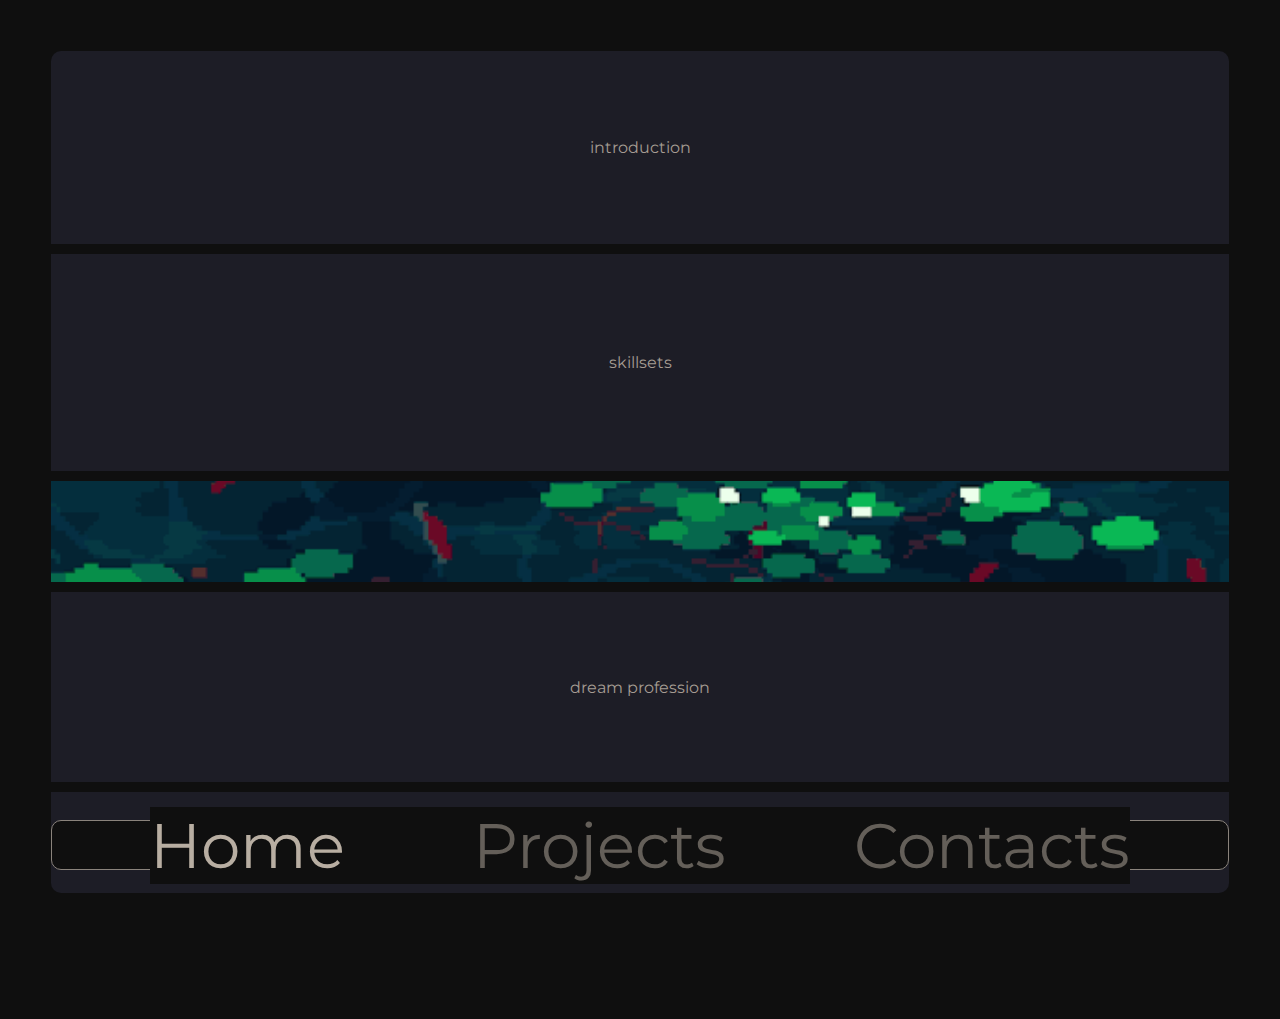
==== Haimonmon-portfolio/home/index.html @ d969622b ":construction:" ====
<!DOCTYPE html>
<html lang="en">
<head>
    <meta charset="UTF-8">
    <meta name="viewport" content="width=device-width, initial-scale=1.0">
    <link rel="preconnect" href="https://fonts.googleapis.com">
    <link rel="preconnect" href="https://fonts.gstatic.com" crossorigin>
    <link href="https://fonts.googleapis.com/css2?family=Montserrat:ital,wght@0,100..900;1,100..900&display=swap" rel="stylesheet">
    <link rel="stylesheet" href="navigation.css">
    <link rel="stylesheet" href="style.css">
    <link rel="stylesheet" href="media.css">
    <title>Vince</title>
</head>
<body>
    <div class="info-cards-container">
        <div class="introduction">introduction</div>
        <div class="skillsets">skillsets</div>
        <div class="image"><img src="../home/assets/HOME-IMG-0001-FISH-POND.gif" alt="Relaxing Pixelated Fish pond with koi Fish"></div>
        <div class="dream-profession">dream profession</div>
        <div class="short-qoute">short qoute</div>
        <div class="navigation-stop"></div>
    </div>
    <div class="navbar">
        <ul>
            <li><a class="home-button" href="../home/home.html">Home</a></li>
            <li><a class="project-button" href="../projects/projects.html">Projects</a></li>
            <li><a class="contact-button" href="../contacts/contact.html">Contacts</a></li>
        </ul>
    </div>
</body>
</html>
---- Haimonmon-portfolio/home/navigation.css ----
:root {
    --container-width: 100%;
    --body-padding: 4%;
}

.navbar {
    position: fixed;
    bottom: 30px; 
    left: var(--body-padding); 
    right: var(--body-padding); 
    background-color: #0F0F0F;
    border-radius: 10px;
    height: 50px;
    border: 1px solid #8A837C;
    display: flex;
    justify-content: center;
    align-items: center;
}

.navbar ul {
    display: flex;
    gap: 10vw;
    background-color: #0F0F0F;
    font-size: 4.9vw;
    list-style-type: none;
    margin: 0;
    padding: 0;
}

.navbar a {
    text-decoration: none;
    color: #B8AEA2;
}

.navbar a:focus {
    outline: none;
}

.navbar a:hover {
    opacity: 100%;
}

.home-button {
    opacity: 100%;
}

.project-button {
    opacity: 50%;
}

.contact-button {
    opacity: 50%;
}

.navigation-stop {
    height: 65px;
    background-color: #0F0F0F!important;
    grid-area: navigation-space;
}
---- Haimonmon-portfolio/home/style.css ----
* {
    box-sizing: border-box;
    -webkit-tap-highlight-color: rgba(0, 0, 0 ,0);
}

body {
    background-color: #0F0F0F;
    font-family: Montserrat,sans-serif;
    margin: 0;
    display: grid;
    place-items: center;
    padding: var(--body-padding);
}

::-webkit-scrollbar {
    display: none;
}

.info-cards-container {
    display: grid;
    grid-template-columns: 1fr;
    grid-template-areas: 
    "header"
    "skillset-card"
    "image-card"
    "profession-card"
    "qoute-card"
    "navigation-space"
    ;
    gap: 10px;
    width: var(--container-width);
    overflow-y: auto;
}

.info-cards-container div {
    background-color: #1D1D26;
    color: #A59C92;
    place-content: center;
    text-align: center;
    max-width: 100%;
}

.introduction {
    height: 193px;
    border-radius: 10px 10px 0px 0px;
    grid-area: header;
}

.skillsets {
    height: 217px;
    grid-area: skillset-card;
}

.image {
    height: 101px;
    overflow: hidden;
    grid-area: image-card;
}

.image img {
    width: 100%;
    height: auto;
    display: block;
    object-fit: cover;
    object-position: 0px 0px;
}

.dream-profession {
    height: 190px;
    grid-area: profession-card;
}

.short-qoute {
    height: 101px;
    border-radius: 0px 0px 10px 10px;
    grid-area: qoute-card;
}
---- Haimonmon-portfolio/home/media.css ----
@media (min-width: 700px) and (max-width: 1000px) {
    :root {
        --body-padding: 8%;
    }

    body {
        padding-top: 20%;
    }

    .info-cards-container {
        display: grid;
        gap: 10px;
        grid-template-columns: 2fr 1.8fr;
        grid-template-areas: 
        "header header"
        "qoute-card skillset-card"
        "profession-card skillset-card"
        "profession-card image-card"
        "navigation-space navigation-space"
        ;
    }

    .introduction {
        height: 248px;
        border-radius: 15px 15px 0px 0px;
    }
    
    .skillsets {
        height: 365px;
    }
    
    .image {
        height: 102px;
        overflow: hidden;
        border-radius: 0 0 15px 0;  
    }
    
    .image img {
        height: auto;
        display: block;
        object-fit: cover;
        object-position: 0px 0px;
    }
    
    .dream-profession {
        height: 342px;
        border-radius: 0 0 0 15px;
    }
    
    .short-qoute {
        height: 126px;
        border-radius: 0;
    }

    .navbar {
        left: 21%;
        right: 21%;
        bottom: 80px;
        height: 71px;
    }

    .navbar ul {
        font-size: 3vw;
        gap: 8vw;
    }

    .navigation-stop {
        height: 120px;
    }
}
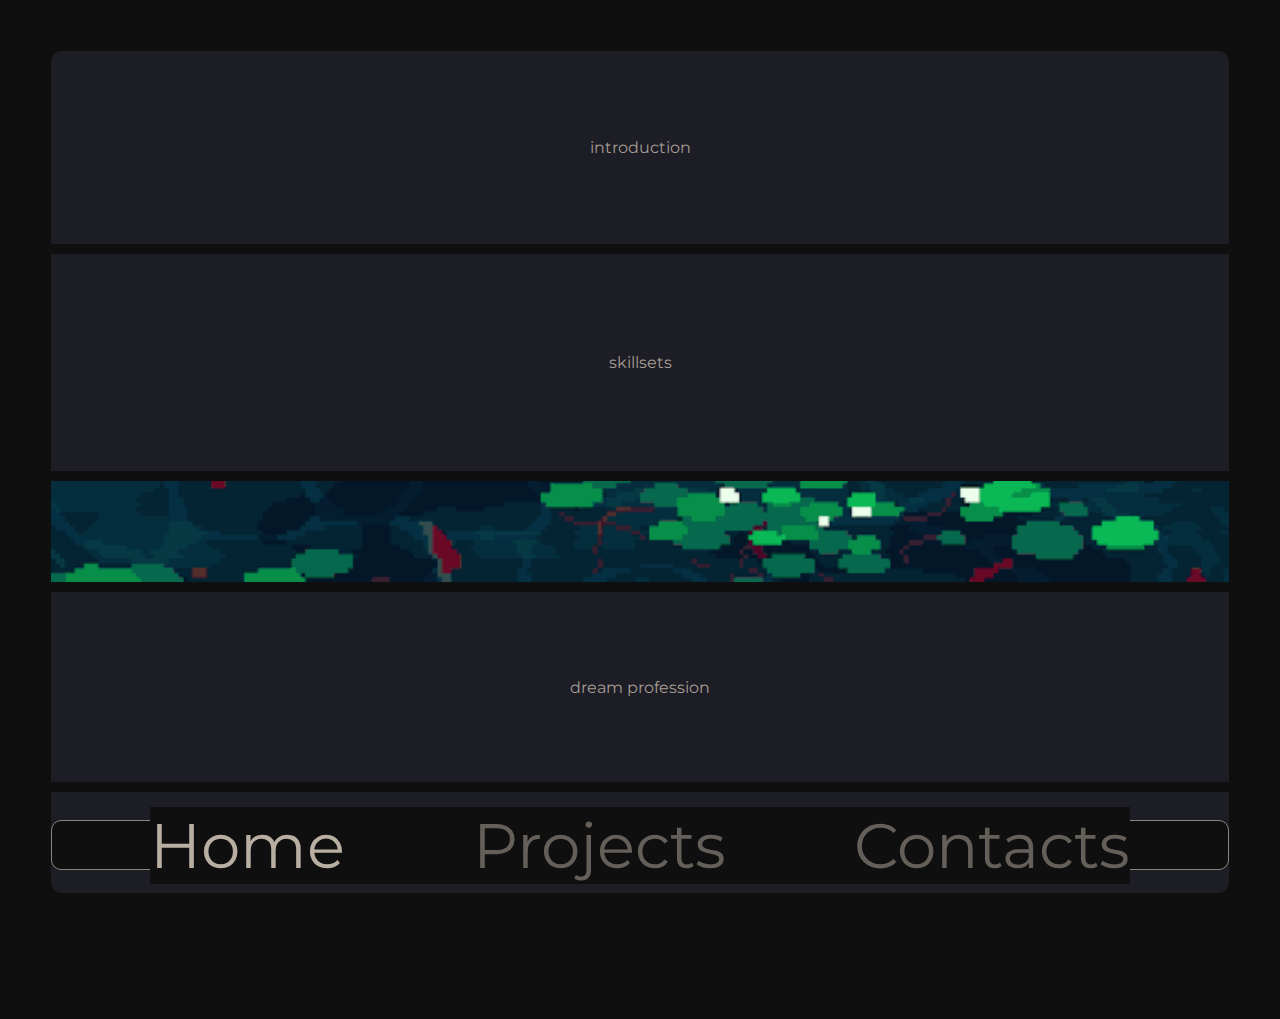
==== commit 9447137b: ":construction:" ====
--- a/Haimonmon-portfolio/home/index.html
+++ b/Haimonmon-portfolio/home/index.html
@@ -22,7 +22,7 @@
     </div>
     <div class="navbar">
         <ul>
-            <li><a class="home-button" href="../home/home.html">Home</a></li>
+            <li><a class="home-button" href="../home/index.html">Home</a></li>
             <li><a class="project-button" href="../projects/projects.html">Projects</a></li>
             <li><a class="contact-button" href="../contacts/contact.html">Contacts</a></li>
         </ul>
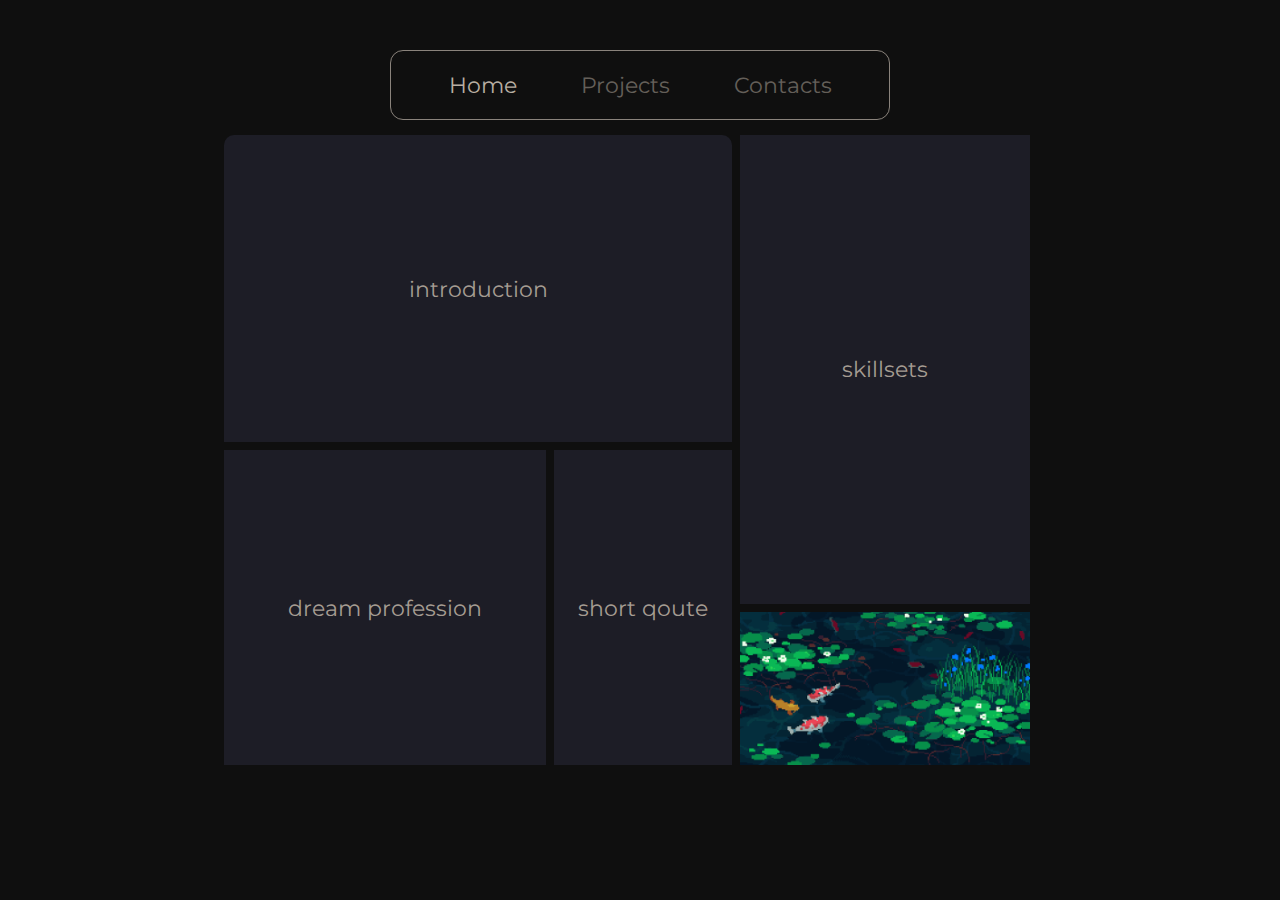
==== commit 45b0f18f: "Added Desktop View :sparkles:" ====
--- a/Haimonmon-portfolio/home/index.html
+++ b/Haimonmon-portfolio/home/index.html
@@ -18,7 +18,7 @@
         <div class="image"><img src="../home/assets/HOME-IMG-0001-FISH-POND.gif" alt="Relaxing Pixelated Fish pond with koi Fish"></div>
         <div class="dream-profession">dream profession</div>
         <div class="short-qoute">short qoute</div>
-        <div class="navigation-stop"></div>
+        <!-- <div class="navigation-stop"></div> -->
     </div>
     <div class="navbar">
         <ul>
--- a/Haimonmon-portfolio/home/style.css
+++ b/Haimonmon-portfolio/home/style.css
@@ -9,7 +9,7 @@
     margin: 0;
     display: grid;
     place-items: center;
-    padding: var(--body-padding);
+    padding: var(--body-padding); 
 }
 
 ::-webkit-scrollbar {
@@ -32,46 +32,45 @@
     overflow-y: auto;
 }
 
-.info-cards-container div {
+.info-cards-container div { /* ! alalahanin mo manlang bug mo dito!! */
     background-color: #1D1D26;
     color: #A59C92;
     place-content: center;
     text-align: center;
-    max-width: 100%;
 }
 
-.introduction {
-    height: 193px;
+.introduction { /* ! Remove the heights and add grid-template-rows*/
+    /* height: 193px; */
     border-radius: 10px 10px 0px 0px;
     grid-area: header;
 }
 
 .skillsets {
-    height: 217px;
+    /* height: 217px; */
     grid-area: skillset-card;
 }
 
 .image {
-    height: 101px;
+    /* height: 101px; */
     overflow: hidden;
     grid-area: image-card;
 }
 
 .image img {
     width: 100%;
-    height: auto;
+    /* height: auto; */
     display: block;
     object-fit: cover;
     object-position: 0px 0px;
 }
 
 .dream-profession {
-    height: 190px;
+    /* height: 190px; */
     grid-area: profession-card;
 }
 
 .short-qoute {
-    height: 101px;
+    /* height: 101px; */
     border-radius: 0px 0px 10px 10px;
     grid-area: qoute-card;
 }
--- a/Haimonmon-portfolio/home/media.css
+++ b/Haimonmon-portfolio/home/media.css
@@ -1,3 +1,79 @@
+
+
+/* small laptop */
+@media (min-width: 1001px) {
+    body {
+        font-size: 1.4rem;
+        padding: 0;
+        height: 100vh;
+        overflow: hidden;
+        padding-top: 8%;
+        padding-bottom: 8%;
+        padding-left: 11%;
+        padding-right: 11%;
+    }
+
+    .info-cards-container {
+        margin: 0 auto;
+        display: grid;
+        height: 70vh;
+        width: 65vw;
+        gap: .5rem;
+        grid-template-columns:  0.394fr 0.219fr 0.355fr;
+        grid-template-rows: 2fr 1fr 1fr; /* ! Part of code having an error causing cards not to increase height */
+        grid-template-areas:
+        "header header skillset"
+        "profession qoute skillset"
+        "profession qoute image";
+    }
+    
+    .introduction {
+        grid-area: header;
+    }
+
+    .skillsets {
+        grid-area: skillset;
+    } 
+
+    .image {
+        /* height: 120px; */
+        grid-area: image;
+    }
+
+    .dream-profession {
+        /* height: 270px; */
+        grid-area: profession;
+    } 
+
+    .short-qoute {
+        /* height: 270px; */
+        border-radius: 0;
+        grid-area: qoute;
+    }
+
+    .navbar {
+        margin: 0 auto;
+        position: absolute;
+        left: 0;
+        right: 0;
+        bottom: 0;
+        max-width: 500px;
+        top: 50px;
+        height: 70px;
+        border-radius: 13px;
+    }
+
+    .navbar ul {
+        font-size: 1.4rem;
+        gap: 4rem;
+    }
+
+    .navigation-stop {
+        height: 0;
+    }
+}
+
+/* Tablets */
 @media (min-width: 700px) and (max-width: 1000px) {
     :root {
         --body-padding: 8%;
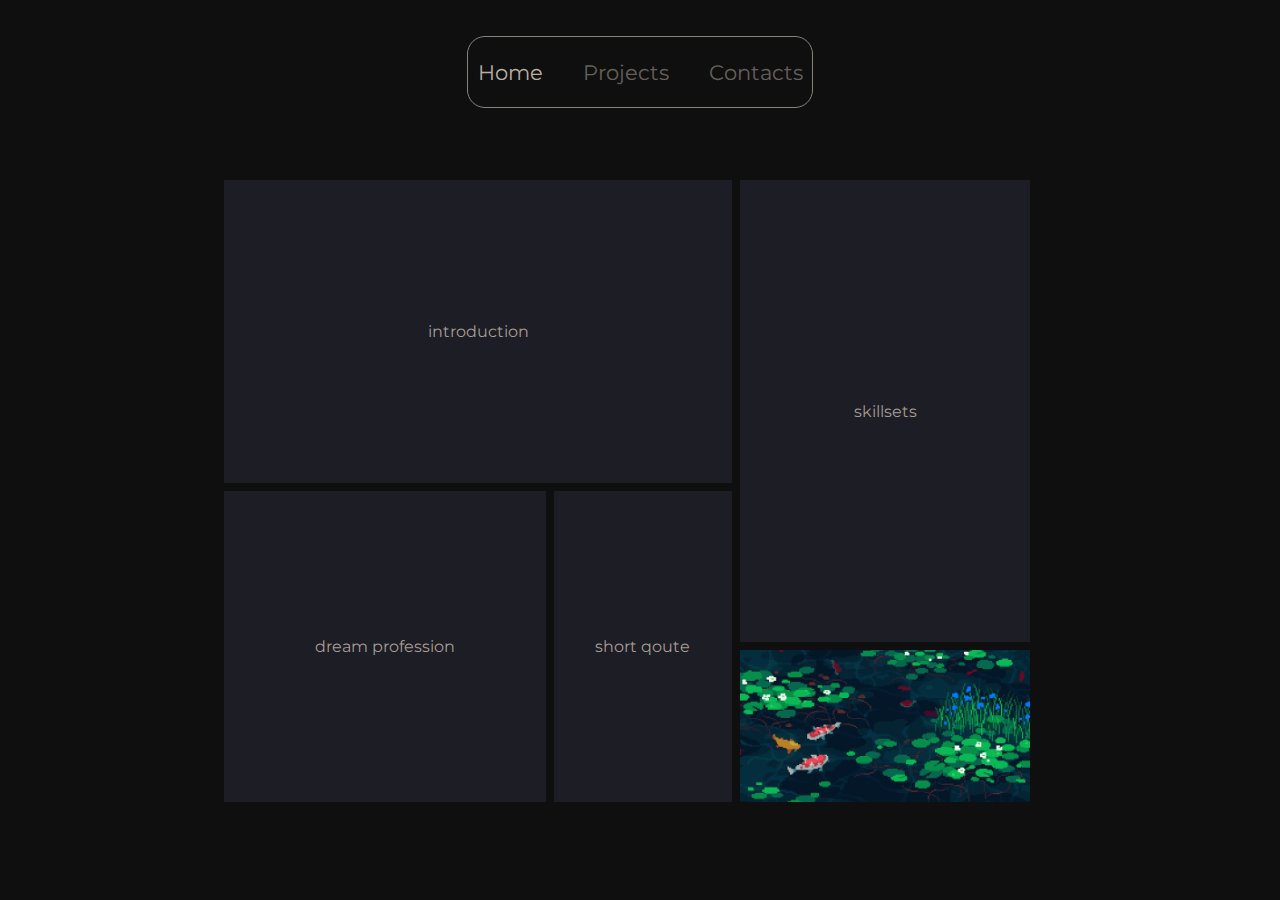
==== commit 3244bd44: "Mobile are fix now :sparkles:" ====
--- a/Haimonmon-portfolio/home/index.html
+++ b/Haimonmon-portfolio/home/index.html
@@ -18,7 +18,7 @@
         <div class="image"><img src="../home/assets/HOME-IMG-0001-FISH-POND.gif" alt="Relaxing Pixelated Fish pond with koi Fish"></div>
         <div class="dream-profession">dream profession</div>
         <div class="short-qoute">short qoute</div>
-        <!-- <div class="navigation-stop"></div> -->
+        <div class="navigation-stop"></div>
     </div>
     <div class="navbar">
         <ul>
--- a/Haimonmon-portfolio/home/style.css
+++ b/Haimonmon-portfolio/home/style.css
@@ -19,12 +19,13 @@
 .info-cards-container {
     display: grid;
     grid-template-columns: 1fr;
+    grid-template-rows: 200px 217px 101px 190px 101px 65px;
     grid-template-areas: 
     "header"
-    "skillset-card"
-    "image-card"
-    "profession-card"
-    "qoute-card"
+    "skillset"
+    "image"
+    "profession"
+    "qoute"
     "navigation-space"
     ;
     gap: 10px;
@@ -32,46 +33,40 @@
     overflow-y: auto;
 }
 
-.info-cards-container div { /* ! alalahanin mo manlang bug mo dito!! */
+.info-cards-container div { 
     background-color: #1D1D26;
     color: #A59C92;
     place-content: center;
     text-align: center;
 }
 
-.introduction { /* ! Remove the heights and add grid-template-rows*/
-    /* height: 193px; */
+.introduction { 
     border-radius: 10px 10px 0px 0px;
     grid-area: header;
 }
 
 .skillsets {
-    /* height: 217px; */
-    grid-area: skillset-card;
+    grid-area: skillset;
 }
 
 .image {
-    /* height: 101px; */
     overflow: hidden;
-    grid-area: image-card;
+    grid-area: image;
 }
 
 .image img {
     width: 100%;
-    /* height: auto; */
     display: block;
     object-fit: cover;
     object-position: 0px 0px;
 }
 
 .dream-profession {
-    /* height: 190px; */
-    grid-area: profession-card;
+    grid-area: profession;
 }
 
 .short-qoute {
-    /* height: 101px; */
     border-radius: 0px 0px 10px 10px;
-    grid-area: qoute-card;
+    grid-area: qoute;
 }
 
--- a/Haimonmon-portfolio/home/media.css
+++ b/Haimonmon-portfolio/home/media.css
@@ -1,14 +1,14 @@
 
 
-/* small laptop */
-@media (min-width: 1001px) {
+/* * small laptop */
+@media (min-width: 1024px) {
     body {
-        font-size: 1.4rem;
+        font-size: 1rem;
         padding: 0;
         height: 100vh;
         overflow: hidden;
         padding-top: 8%;
-        padding-bottom: 8%;
+        padding-bottom: 1%;
         padding-left: 11%;
         padding-right: 11%;
     }
@@ -20,15 +20,17 @@
         width: 65vw;
         gap: .5rem;
         grid-template-columns:  0.394fr 0.219fr 0.355fr;
-        grid-template-rows: 2fr 1fr 1fr; /* ! Part of code having an error causing cards not to increase height */
+        grid-template-rows: 2fr 1fr 1fr 0fr; 
         grid-template-areas:
         "header header skillset"
         "profession qoute skillset"
-        "profession qoute image";
+        "profession qoute image"
+        "navigation-space navigation-space navigation-space";
     }
     
     .introduction {
         grid-area: header;
+        border-radius: 0;
     }
 
     .skillsets {
@@ -57,15 +59,17 @@
         left: 0;
         right: 0;
         bottom: 0;
-        max-width: 500px;
-        top: 50px;
-        height: 70px;
-        border-radius: 13px;
+        max-width: 27vw;
+        width: auto;
+        top: 4vh;
+        height: 8vh;
+        border-radius: 2vh;
     }
 
+    /* Responsive Typography https://youtu.be/erqRw3E-vn4?si=pWYE4uyBxWE0UZSm */
     .navbar ul {
-        font-size: 1.4rem;
-        gap: 4rem;
+        font-size: clamp(1rem, 2.3vh, 2.5rem);;
+        gap: clamp(1rem, 9vw, 2.5rem);
     }
 
     .navigation-stop {
@@ -73,74 +77,70 @@
     }
 }
 
-/* Tablets */
-@media (min-width: 700px) and (max-width: 1000px) {
+/* * Tablets */
+@media (min-width: 600px) and (max-width: 1023px) {
     :root {
         --body-padding: 8%;
     }
 
     body {
-        padding-top: 20%;
+        padding-top: 14%;
     }
 
     .info-cards-container {
         display: grid;
         gap: 10px;
         grid-template-columns: 2fr 1.8fr;
+        grid-template-rows: 1.6fr .7fr 1.4fr .7fr .9fr;
         grid-template-areas: 
         "header header"
-        "qoute-card skillset-card"
-        "profession-card skillset-card"
-        "profession-card image-card"
+        "qoute skillset"
+        "profession skillset"
+        "profession image"
         "navigation-space navigation-space"
         ;
     }
 
     .introduction {
-        height: 248px;
         border-radius: 15px 15px 0px 0px;
     }
     
-    .skillsets {
+    /* .skillsets {
+        
         height: 365px;
-    }
+    } */
     
     .image {
-        height: 102px;
         overflow: hidden;
         border-radius: 0 0 15px 0;  
     }
     
     .image img {
-        height: auto;
         display: block;
         object-fit: cover;
         object-position: 0px 0px;
     }
     
     .dream-profession {
-        height: 342px;
         border-radius: 0 0 0 15px;
     }
     
     .short-qoute {
-        height: 126px;
         border-radius: 0;
     }
 
     .navbar {
-        left: 21%;
-        right: 21%;
+        left: 20%;
+        right: 20%;
         bottom: 80px;
-        height: 71px;
     }
 
     .navbar ul {
-        font-size: 3vw;
-        gap: 8vw;
+        font-size: 1.5rem;
+        gap: 4rem;
     }
 
-    .navigation-stop {
+   /* .navigation-stop {
         height: 120px;
-    }
+    }  */
 }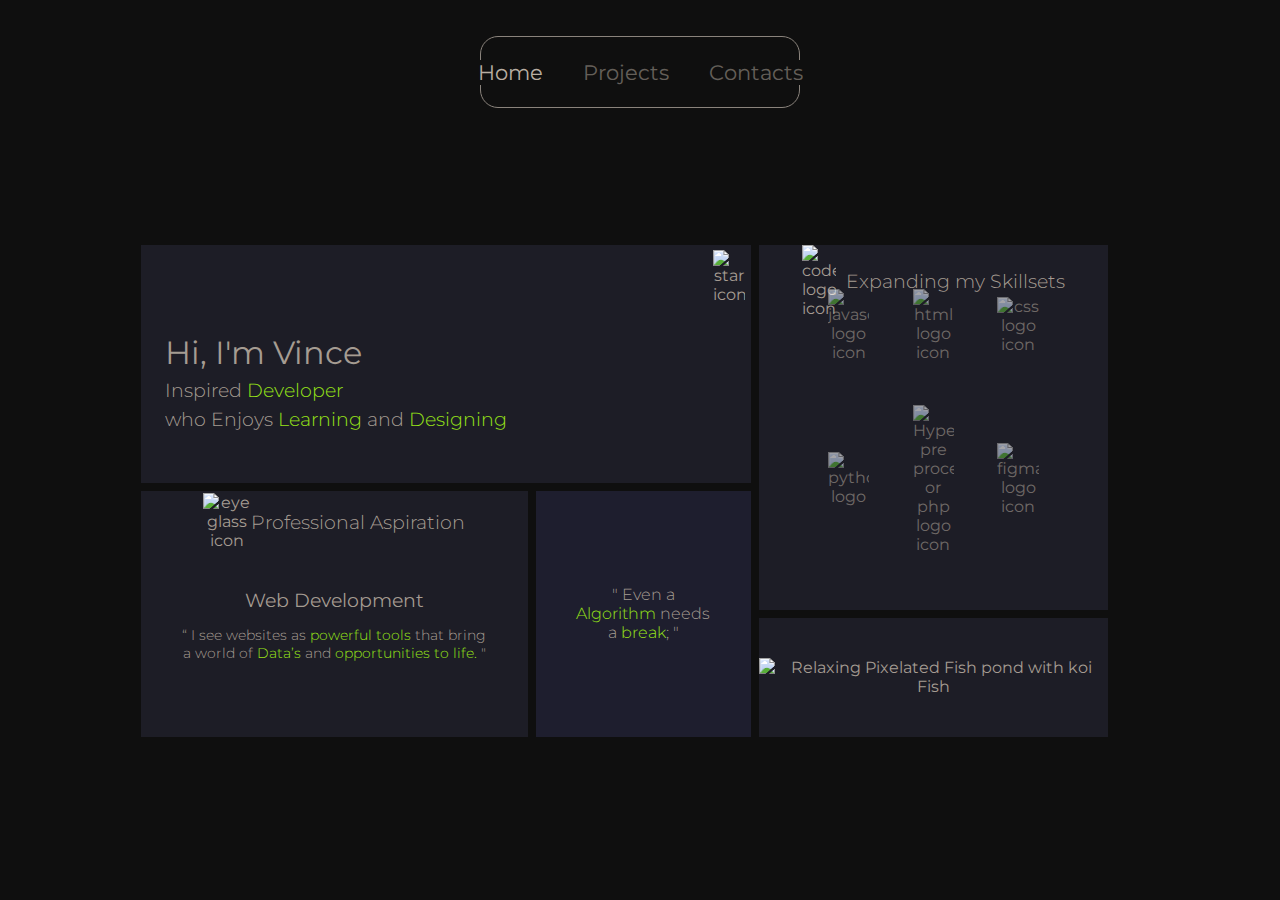
==== commit 7a002270: "final testing" ====
--- a/Haimonmon-portfolio/home/index.html
+++ b/Haimonmon-portfolio/home/index.html
@@ -13,11 +13,40 @@
 </head>
 <body>
     <div class="info-cards-container">
-        <div class="introduction">introduction</div>
-        <div class="skillsets">skillsets</div>
-        <div class="image"><img src="../home/assets/HOME-IMG-0001-FISH-POND.gif" alt="Relaxing Pixelated Fish pond with koi Fish"></div>
-        <div class="dream-profession">dream profession</div>
-        <div class="short-qoute">short qoute</div>
+        <div class="introduction">
+            <img src="https://res.cloudinary.com/dhisbk3b2/image/upload/v1725043803/iingftzxni6lzfbmsn4o.png" id="star-icon" alt="star icon">
+            <header>
+                <h1>Hi, I'm Vince</h1>
+                <h2>Inspired <span class="highlight-text">Developer</span></h2>
+                <p>who Enjoys <span class="highlight-text">Learning</span> and <span class="highlight-text">Designing</span></p>
+            </header>
+        </div>
+        <div class="skillsets">
+            <header>
+                <img src="https://res.cloudinary.com/dhisbk3b2/image/upload/v1725043802/guqfqbyfzixthz9gu83a.png" alt="code logo icon">
+                <p>Expanding my Skillsets</p>
+            </header>
+            <div class="skills">
+                <img src="https://res.cloudinary.com/dhisbk3b2/image/upload/v1725006821/l69ofhmlqlihwijblk3n.png" alt="javascript logo icon">
+                <img src="https://res.cloudinary.com/dhisbk3b2/image/upload/v1725006821/v81adz04yuftzywgdpnc.png" alt="html logo icon">
+                <img src="https://res.cloudinary.com/dhisbk3b2/image/upload/v1725006821/sxlewlddjlssszr5djfb.png" alt="css logo icon">
+                <img src="https://res.cloudinary.com/dhisbk3b2/image/upload/v1725043821/r2d2fsdxm0dtqw5vvywq.png" alt="python logo">
+                <img src="https://res.cloudinary.com/dhisbk3b2/image/upload/v1725043803/qmjli3tdw7e48cebhuot.png" alt="Hypertext pre processor or php logo icon">
+                <img src="https://res.cloudinary.com/dhisbk3b2/image/upload/v1725043802/k2kbtg15stm1nwtluqjz.png" alt="figma logo icon">
+            </div>
+        </div>
+        <div class="image"><img src="https://res.cloudinary.com/dhisbk3b2/image/upload/v1725043803/bdfbl0pdth8mzjjuk9km.gif" alt="Relaxing Pixelated Fish pond with koi Fish"></div>
+        <div class="dream-profession">
+            <header>
+                <img src="https://res.cloudinary.com/dhisbk3b2/image/upload/v1725043802/djmjw9mjxht0ezhfofum.png" alt="eye glass icon">
+                <p>Professional Aspiration</p>
+            </header>
+            <h3>Web Development</h3>
+            <p>“ I see websites as <span class="highlight-text">powerful tools</span> that bring a world of <span class="highlight-text">Data’s</span>  and <span class="highlight-text">opportunities to life.</span> "</p>
+        </div>
+        <div class="short-qoute">
+            <p>" Even a <span class="highlight-text">Algorithm</span> needs a <span class="highlight-text">break</span>; "</p>
+        </div>
         <div class="navigation-stop"></div>
     </div>
     <div class="navbar">
--- a/Haimonmon-portfolio/home/navigation.css
+++ b/Haimonmon-portfolio/home/navigation.css
@@ -10,7 +10,7 @@
     right: var(--body-padding); 
     background-color: #0F0F0F;
     border-radius: 10px;
-    height: 50px;
+    height: 7vh;
     border: 1px solid #8A837C;
     display: flex;
     justify-content: center;
--- a/Haimonmon-portfolio/home/style.css
+++ b/Haimonmon-portfolio/home/style.css
@@ -19,7 +19,7 @@
 .info-cards-container {
     display: grid;
     grid-template-columns: 1fr;
-    grid-template-rows: 200px 217px 101px 190px 101px 65px;
+    grid-template-rows: 200px 217px 101px 190px 101px 85px;
     grid-template-areas: 
     "header"
     "skillset"
@@ -30,7 +30,10 @@
     ;
     gap: 10px;
     width: var(--container-width);
-    overflow-y: auto;
+}
+
+.highlight-text {
+    color: #97E418;
 }
 
 .info-cards-container div { 
@@ -38,15 +41,98 @@
     color: #A59C92;
     place-content: center;
     text-align: center;
+    transition: box-shadow 0.5s ease-in-out; 
 }
 
-.introduction { 
-    border-radius: 10px 10px 0px 0px;
+.info-cards-container div:hover {
+    box-shadow: 0 0 50px rgba(26, 49, 93) !important;
+}
+
+.introduction {
     grid-area: header;
+    position: relative;
+    padding: 0 4% 0 4%;
+    overflow: hidden;
+    background-image: url('https://res.cloudinary.com/dhisbk3b2/image/upload/v1725043803/dzatcrjldahedpa9iwga.jpg');
+    background-size: cover;
+    background-position: center;
+}
+
+.introduction #star-icon {
+    top: 2%;
+    right: 1%;
+    position: absolute;
+    width: 2rem;
+}
+
+.introduction h1 {
+    text-align: left;
+    margin-top: 10%;
+    margin-bottom: 1%;
+    font-weight: 390;
+    font-size: 1.3rem;
+}
+
+.introduction h2 {
+    text-align: left;
+    margin-top: 1%;
+    margin-bottom: 1%;
+    font-weight: 300;
+    font-size: 1rem;
+}
+
+.introduction p {
+    text-align: left;
+    margin-top: 1%;
+    font-weight: 300;
+    font-size: 1rem;
 }
 
 .skillsets {
     grid-area: skillset;
+    position: relative;
+    padding: 0 8% 0 8%;
+    overflow: hidden;
+}
+
+.skillsets header img {
+    width: 1.9rem;
+}
+
+.skillsets header p {
+    font-weight: 300;
+    font-size: .9rem;
+}
+
+.skillsets .skills {
+    display: flex;
+    align-items: center;
+    justify-content: center;
+    gap: 2.7rem;
+    flex-wrap: wrap;
+    margin-top: 15%;
+}
+
+.skillsets .skills:hover {
+    box-shadow: 0 0 0 rgba(26, 49, 93) !important;
+     
+}
+
+.skillsets .skills img {
+    width: 2.2rem;
+    opacity: .6;
+}
+
+.skillsets header {
+    gap: 10px;
+    display: flex;
+    align-items: center;
+    justify-content: center;
+    position: absolute;
+    top: 0;
+    left: 10%;
+    right: 10%;
+    margin-bottom: 90%;
 }
 
 .image {
@@ -63,10 +149,47 @@
 
 .dream-profession {
     grid-area: profession;
+    overflow: hidden;
+    padding: 0 4% 0 4%;
+    position: relative;
+}
+
+.dream-profession h3 {
+    font-weight: 380;
+    font-size: .9rem;
+    margin-top: 12%;
+}
+
+.dream-profession p {
+    font-weight: 300;
+    font-size: .8rem;
+}
+
+.dream-profession header {
+    display: flex;
+    align-items: center;
+    justify-content: center;
+    position: absolute;
+    top: 0;
+    left: 10%;
+    right: 10%;
+}
+
+.dream-profession header p {
+    font-weight: 300;
+    font-size: 1rem;
+}
+
+.dream-profession header img {
+    width: 3rem;
 }
 
 .short-qoute {
     border-radius: 0px 0px 10px 10px;
     grid-area: qoute;
+    padding: 0 15% 0 15%;
+    font-size: .9rem;
+    font-weight: 300;
+    background-color: #1E1E2E!important; 
 }
 
--- a/Haimonmon-portfolio/home/media.css
+++ b/Haimonmon-portfolio/home/media.css
@@ -1,10 +1,9 @@
 
 
 /* * small laptop */
-@media (min-width: 1024px) {
+@media (min-width: 1025px) {
     body {
         font-size: 1rem;
-        padding: 0;
         height: 100vh;
         overflow: hidden;
         padding-top: 8%;
@@ -16,8 +15,12 @@
     .info-cards-container {
         margin: 0 auto;
         display: grid;
-        height: 70vh;
-        width: 65vw;
+        min-height: 300px;
+        max-height: 500px;
+        min-width: 800px;
+        max-width: 1000px;
+        /* height: 70vh;
+        width: 65vw; */
         gap: .5rem;
         grid-template-columns:  0.394fr 0.219fr 0.355fr;
         grid-template-rows: 2fr 1fr 1fr 0fr; 
@@ -27,28 +30,106 @@
         "profession qoute image"
         "navigation-space navigation-space navigation-space";
     }
-    
+
     .introduction {
-        grid-area: header;
-        border-radius: 0;
-    }
-
+        background-position: center 40%;
+    }
+    
+    
+    .introduction h1 {
+        font-size: 2rem;
+    }
+
+    .introduction h2 {
+        font-size: 1.2rem;
+    }
+
+    .introduction p {
+        font-size: 1.2rem;
+    }
+
+    .introduction #star-icon {
+        top: 2%;
+        right: 1%;
+        position: absolute;
+        width: 2rem;
+    }
+    
     .skillsets {
         grid-area: skillset;
+        position: relative;
+        padding: 0 8% 0 8%;
+        overflow: hidden;
+    }
+    
+    
+    .skillsets header img {
+        width: 2.1rem;
+    }
+    
+    .skillsets header p {
+        font-weight: 300;
+        font-size: 1.2rem;
+    }
+   
+    .skillsets .skills {
+        display: flex;
+        align-items: center;
+        justify-content: center;
+        gap: 2.7rem;
+        flex-wrap: wrap;
+        margin-bottom: 70px;
+    }
+    
+    
+    .skillsets .skills img {
+        width: 2.6rem;
+    }
+    
+    .short-qoute {
+        grid-area: qoute;
+        padding: 0 17% 0 17%;
+        font-size: 1rem;
+        font-weight: 300;
+        background-color: #1E1E2E!important; 
+    }
+
+    .dream-profession {
+        grid-area: profession;
+        overflow: hidden;
+        padding: 0 10% 0 10%;
+        position: relative;
+    }
+
+    .dream-profession h3 {
+        font-weight: 380;
+        font-size: 1.2rem;
+        margin-bottom: 1px;
+    }
+
+    .dream-profession p {
+        font-weight: 300;
+        font-size: .9rem;
+    }
+
+    .dream-profession header p {
+        font-weight: 300;
+        font-size: 1.2rem;
+    }
+
+    .dream-profession header img {
+        width: 3rem;
     } 
 
     .image {
-        /* height: 120px; */
         grid-area: image;
     }
 
     .dream-profession {
-        /* height: 270px; */
         grid-area: profession;
     } 
 
     .short-qoute {
-        /* height: 270px; */
         border-radius: 0;
         grid-area: qoute;
     }
@@ -59,7 +140,7 @@
         left: 0;
         right: 0;
         bottom: 0;
-        max-width: 27vw;
+        max-width: 25vw;
         width: auto;
         top: 4vh;
         height: 8vh;
@@ -78,7 +159,7 @@
 }
 
 /* * Tablets */
-@media (min-width: 600px) and (max-width: 1023px) {
+@media (min-width: 500px) and (max-width: 1024px) {
     :root {
         --body-padding: 8%;
     }
@@ -136,11 +217,7 @@
     }
 
     .navbar ul {
-        font-size: 1.5rem;
-        gap: 4rem;
-    }
-
-   /* .navigation-stop {
-        height: 120px;
-    }  */
+        font-size: 3vw;
+        gap: 8vw;
+    }
 }